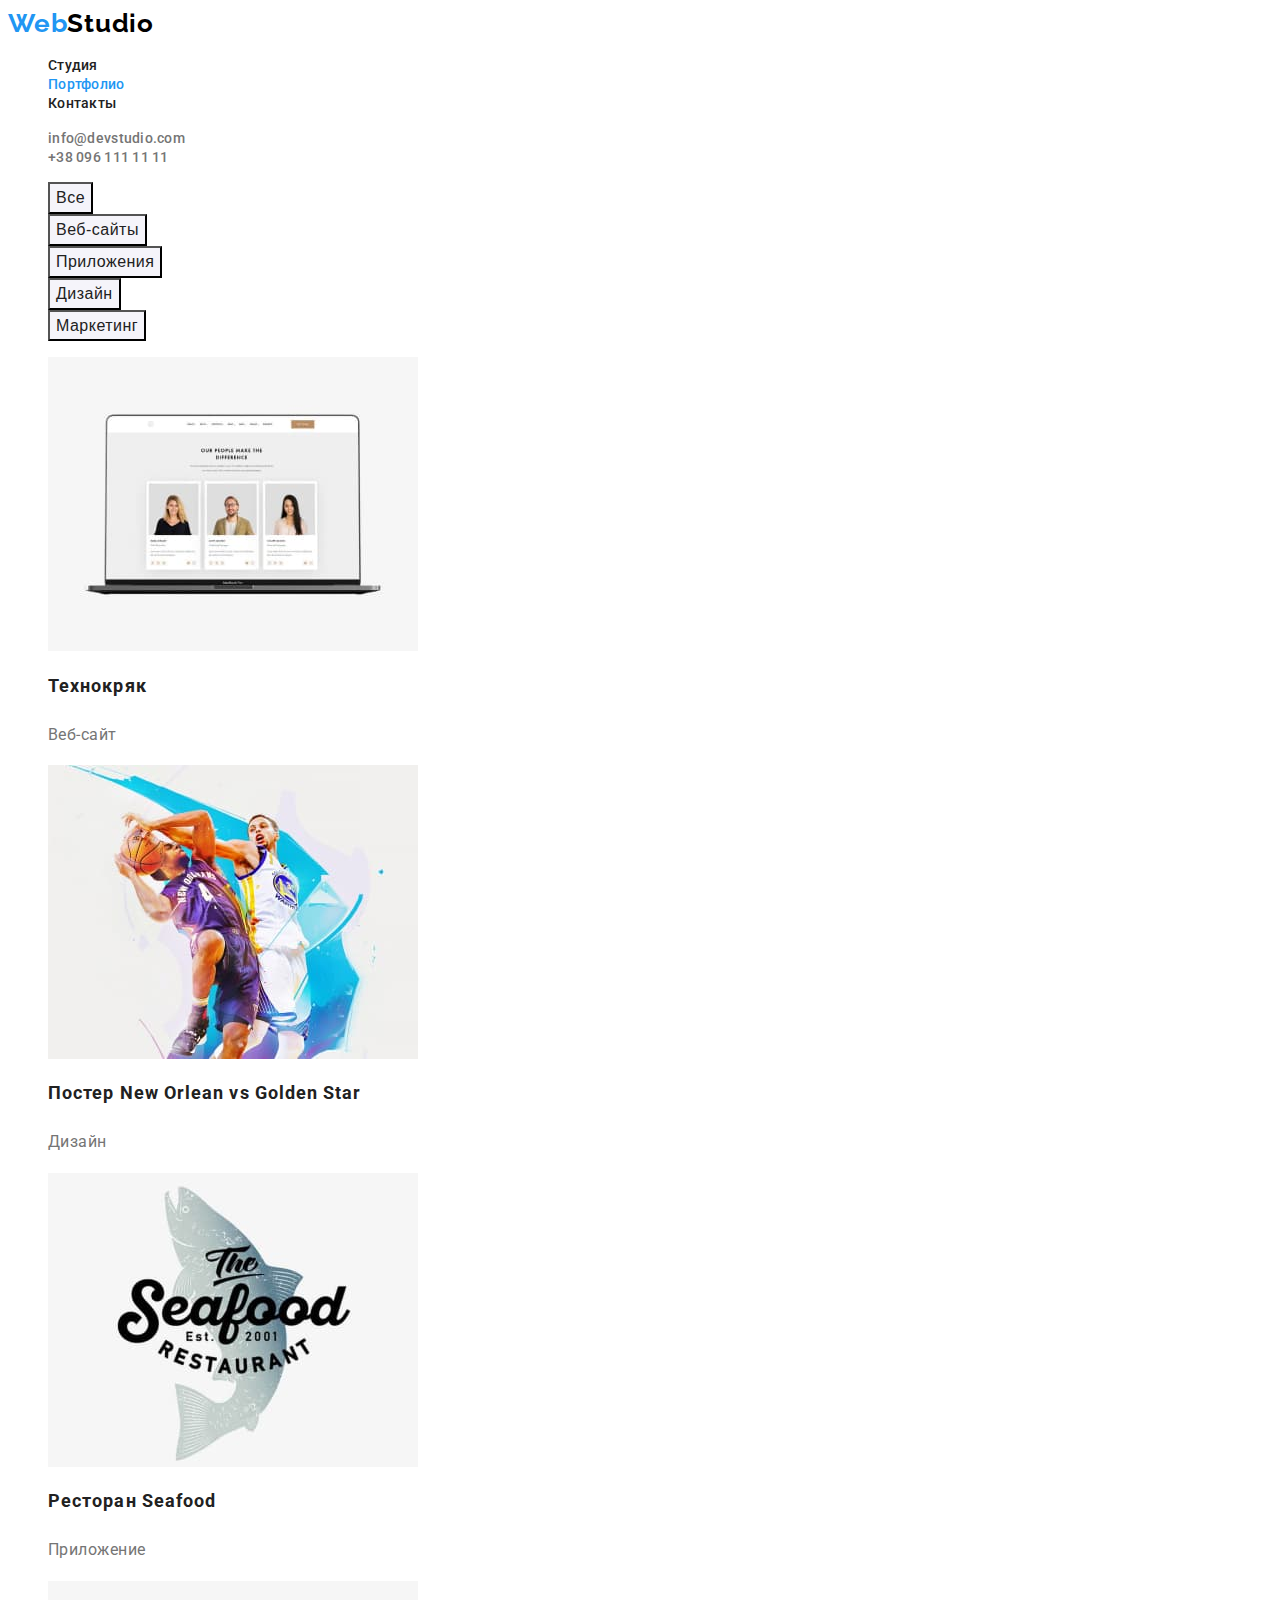
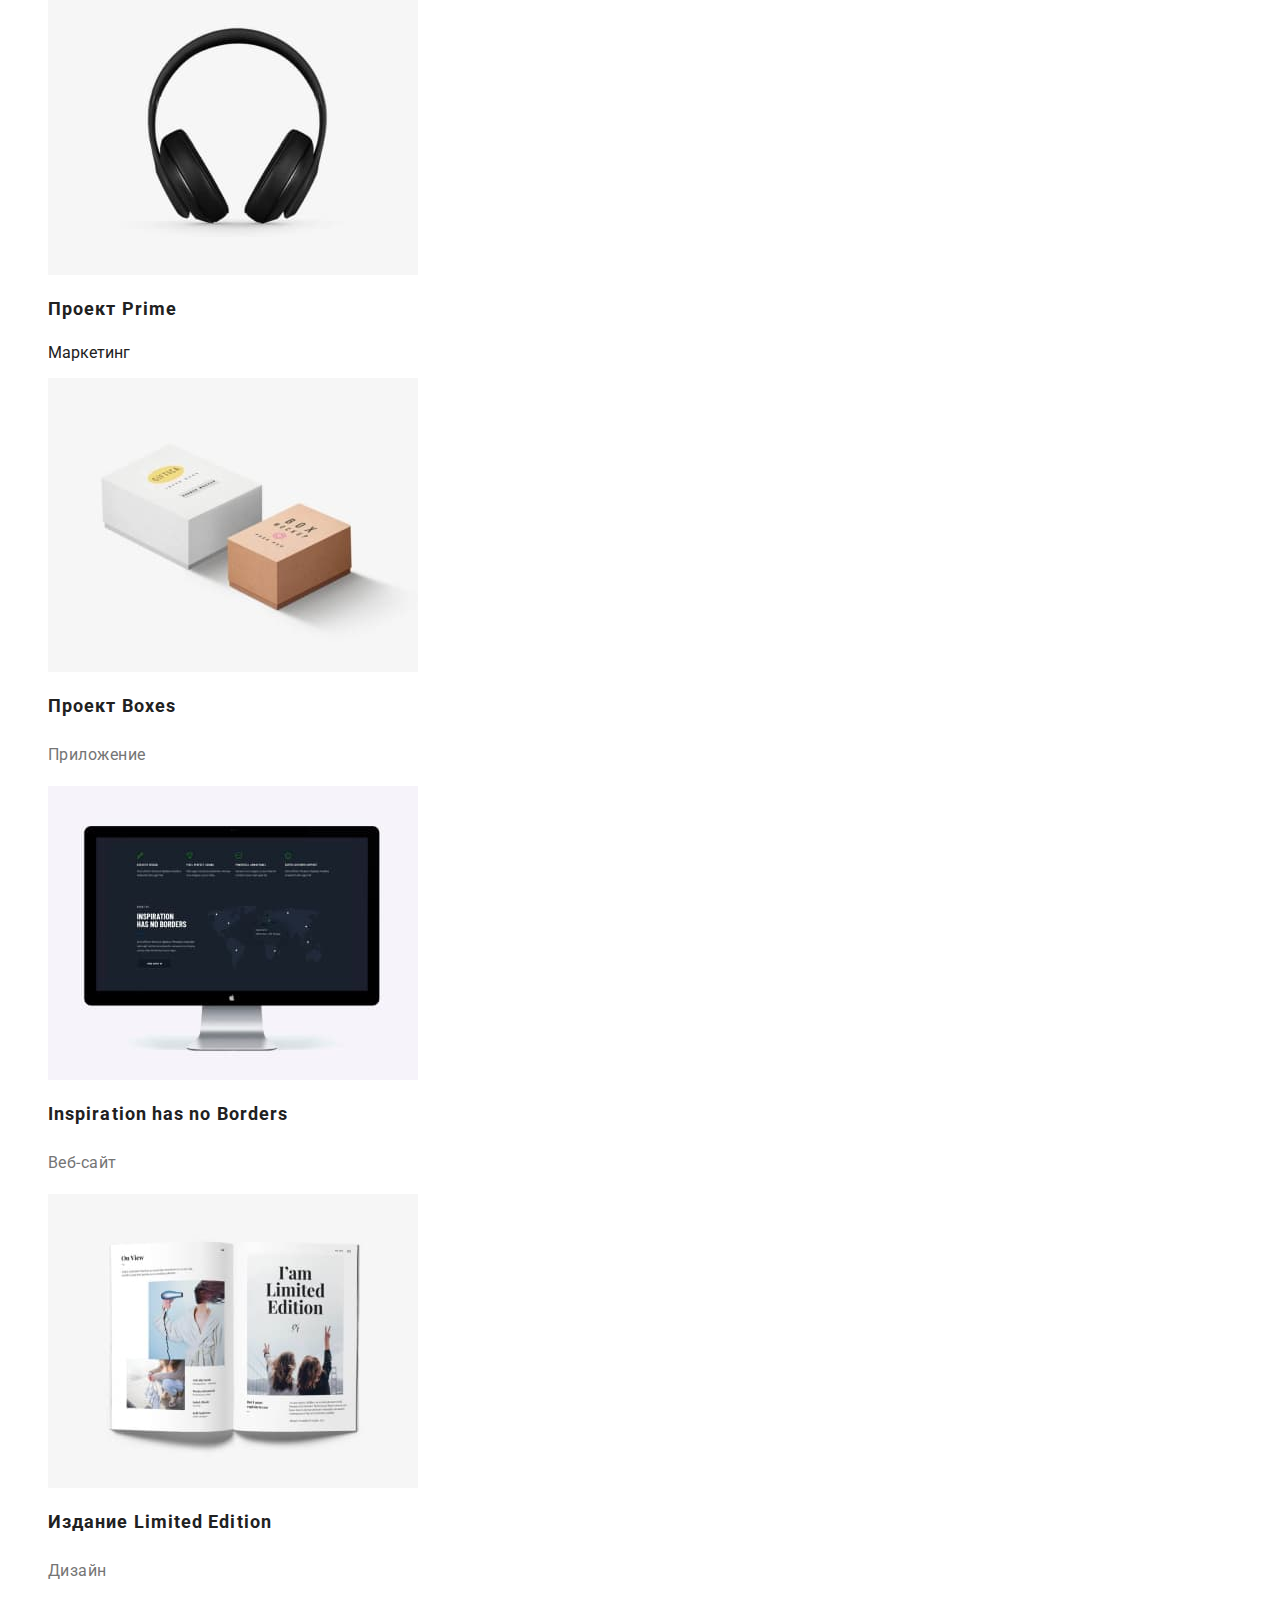
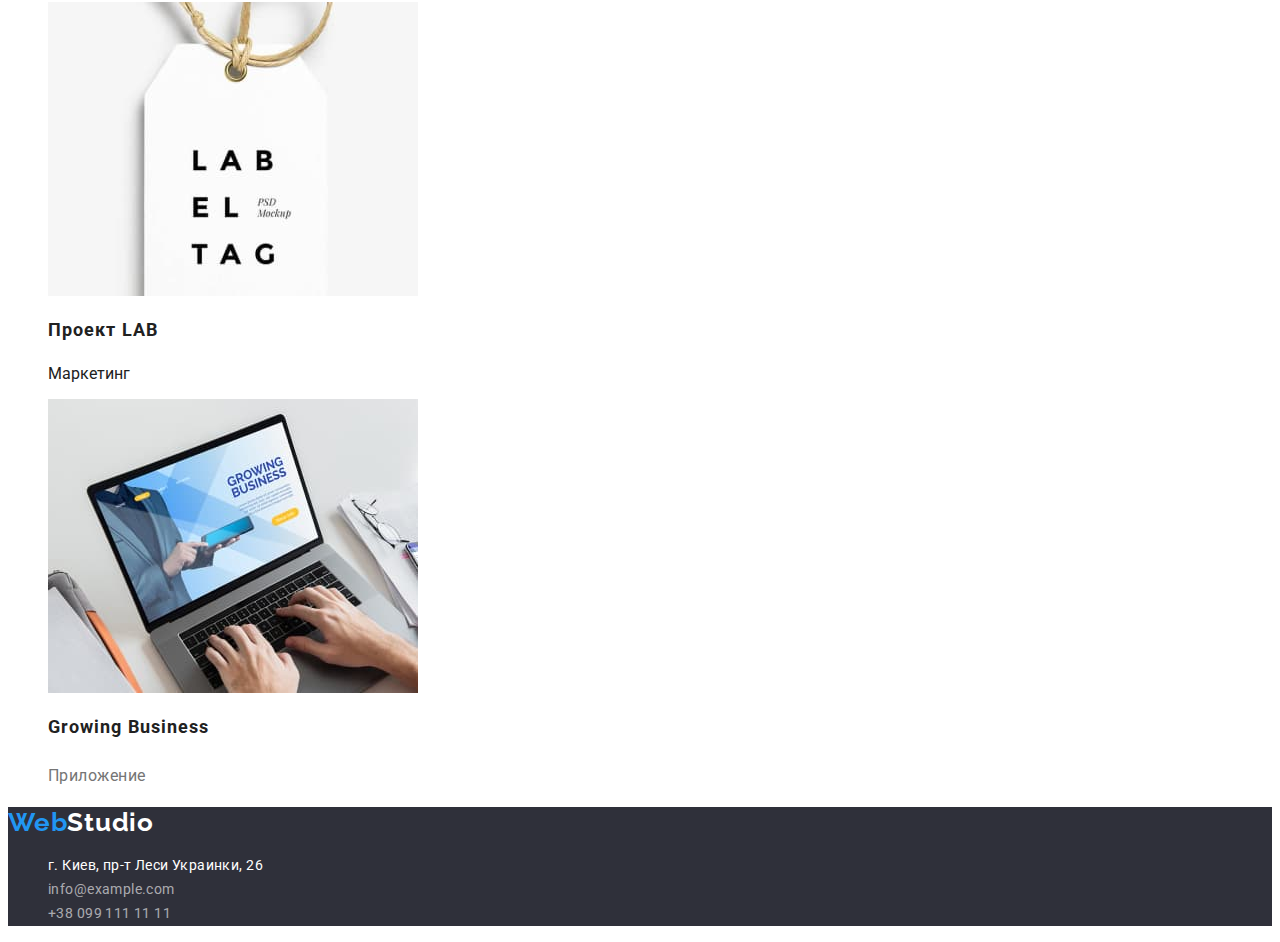
==== portfolio.html @ ef0eeea0 "add portfolio" ====
<!DOCTYPE html>
<html lang="ru">
    <head>
        <meta charset="UTF-8" />
        <meta http-equiv="X-UA-Compatible" content="IE=edge" />
        <meta name="viewport" content="width=device-width, initial-scale=1.0" />
        <title>WebStudio</title>
        <link rel="preconnect" href="https://fonts.googleapis.com" />
        <link rel="preconnect" href="https://fonts.gstatic.com" crossorigin />
        <link
            href="https://fonts.googleapis.com/css2?family=Raleway:wght@700&family=Roboto:wght@400;500;700;900&display=swap"
            rel="stylesheet"
        />
        <link rel="stylesheet" href="./css/styles.css" />
    </head>

    <body>
        <header class="header">
            <nav class="header-navigation">
                <a class="header-logo link" href="./index.html" lang="en">
                    <span class="logo-text">Web</span>Studio</a
                >
                <ul class="header-list list">
                    <li class="header-item">
                        <a href="./index.html" class="header-link link">Студия</a>
                    </li>
                    <li class="header-item">
                        <a href="./portfolio.html" class="header-link link current">Портфолио</a>
                    </li>
                    <li class="header-item"><a href="" class="header-link link">Контакты</a></li>
                </ul>
            </nav>
            <ul class="header-list list">
                <li class="header-item">
                    <a class="header-contacts link" href="mailto:info@devstudio.com"
                        >info@devstudio.com</a
                    >
                </li>
                <li class="header-item">
                    <a class="header-contacts link" href="tel:+380961111111">+38 096 111 11 11</a>
                </li>
            </ul>
        </header>
        <main>
            <section>
                <ul class="filter-list list">
                    <li><button class="button" type="button">Все</button></li>
                    <li><button class="button" type="button">Веб-сайты</button></li>
                    <li><button class="button" type="button">Приложения</button></li>
                    <li><button class="button" type="button">Дизайн</button></li>
                    <li><button class="button" type="button">Маркетинг</button></li>
                </ul>
                <ul class="portfolio-list list">
                    <li class="portfolio-item">
                        <img
                            src="./images/technokryak.jpg"
                            alt="Технокряк"
                            width="370"
                            height="294"
                        />
                        <h1 class="portfolio-item-title">Технокряк</h1>
                        <p class="portfolio-item-text">Веб-сайт</p>
                    </li>
                    <li class="portfolio-item">
                        <img
                            src="./images/poster-no-gs.jpg"
                            alt="Постер New Orlean vs Golden Star"
                            width="370"
                            height="294"
                        />
                        <h1 class="portfolio-item-title">
                            Постер <span lang="en">New Orlean vs Golden Star</span>
                        </h1>
                        <p class="portfolio-item-text">Дизайн</p>
                    </li>
                    <li class="portfolio-item">
                        <img
                            src="./images/seafood.jpg"
                            alt="Ресторан Seafood"
                            width="370"
                            height="294"
                        />
                        <h1 class="portfolio-item-title">
                            Ресторан <span lang="en">Seafood</span>
                        </h1>
                        <p class="portfolio-item-text">Приложение</p>
                    </li>
                    <li class="portfolio-item">
                        <img
                            src="./images/project-prime.jpg"
                            alt="Проект Prime"
                            width="370"
                            height="294"
                        />
                        <h1 class="portfolio-item-title">Проект <span lang="en">Prime</span></h1>
                        <p class="portfoliom-item-text">Маркетинг</p>
                    </li>
                    <li class="portfolio-item">
                        <img
                            src="./images/project-boxes.jpg"
                            alt="Проект Boxes"
                            width="370"
                            height="294"
                        />
                        <h1 class="portfolio-item-title">Проект <span lang="en">Boxes</span></h1>
                        <p class="portfolio-item-text">Приложение</p>
                    </li>
                    <li class="portfolio-item">
                        <img
                            src="./images/insp-has-no-borders.jpg"
                            alt="Inspiration has no Borders"
                            width="370"
                            height="294"
                        />
                        <h1 class="portfolio-item-title" lang="en">Inspiration has no Borders</h1>
                        <p class="portfolio-item-text">Веб-сайт</p>
                    </li>
                    <li class="portfolio-item">
                        <img
                            src="./images/izd-limited-edition.jpg"
                            alt="Издание Limited Edition"
                            width="370"
                            height="294"
                        />
                        <h1 class="portfolio-item-title">
                            Издание <span lang="en">Limited Edition</span>
                        </h1>
                        <p class="portfolio-item-text">Дизайн</p>
                    </li>
                    <li class="portfolio-item">
                        <img
                            src="./images/project-lab.jpg"
                            alt="Проект LAB"
                            width="370"
                            height="294"
                        />
                        <h1 class="portfolio-item-title">Проект <span lang="en">LAB</span></h1>
                        <p class="portfoliom-item-text">Маркетинг</p>
                    </li>
                    <li class="portfolio-item">
                        <img
                            src="./images/growing-business.jpg"
                            alt="Growing Business"
                            width="370"
                            height="294"
                        />
                        <h1 class="portfolio-item-title" lang="en">Growing Business</h1>
                        <p class="portfolio-item-text">Приложение</p>
                    </li>
                </ul>
            </section>
        </main>
        <footer class="footer">
            <a class="footer-logo link" href="./index.html" lang="en">
                <span class="logo-text">Web</span>Studio</a
            >
            <address class="address">
                <ul class="address-list list">
                    <li class="address-item">
                        <a
                            class="address-link link"
                            href="https://goo.gl/maps/UUVyCfxWeA6QMMEp7"
                            target="_blank"
                            rel="noopener noreferrer"
                        >
                            г. Киев, пр-т Леси Украинки, 26
                        </a>
                    </li>
                    <li class="address-item">
                        <a class="contacts-link link" href="mailto:info@example.com"
                            >info@example.com</a
                        >
                    </li>
                    <li class="address-item">
                        <a class="contacts-link link" href="tel:+380991111111">+38 099 111 11 11</a>
                    </li>
                </ul>
            </address>
        </footer>
    </body>
</html>
---- css/styles.css ----
:root {
    --first-text-color: #212121;
    --second-text-color: #757575;
    --third-text-color: #ffffff;
    --fourth-text-color: rgba(255, 255, 255, 0.6);
    --accent-color: #2196f3;
    --main-background-color: #ffffff;
    --first-background-color: #f5f4fa;
    --second-background-color: #2f303a;
}

body {
    font-family: 'Roboto', sans-serif;
    background-color: var(--main-background-color);
    color: var(--first-text-color);
}

.list {
    list-style: none;
}

.link {
    text-decoration: none;
}

.visually-hidden {
    position: absolute;
    white-space: nowrap;
    width: 1px;
    height: 1px;
    overflow: hidden;
    border: 0;
    padding: 0;
    clip: rect(0 0 0 0);
    clip-path: inset(50%);
    margin: -1px;
}

/* --------------HEADER-------------- */

.header-logo {
    font-family: Raleway;
    font-weight: 700;
    font-size: 26px;
    line-height: 1.19;
    letter-spacing: 0.03em;
    color: #000000;
}

.logo-text {
    color: #2196f3;
}

.header-item .link.current {
    color: var(--accent-color);
}

.header-link {
    font-weight: 500;
    font-size: 14px;
    line-height: 1.14;
    letter-spacing: 0.02em;
    color: var(--first-text-color);
}

.header-link:hover,
.header-link:focus,
.header-link:active {
    color: var(--accent-color);
}

.header-contacts {
    font-weight: 500;
    font-size: 14px;
    line-height: 1.14;
    letter-spacing: 0.02em;
    color: var(--second-text-color);
}

.header-contacts:hover,
.header-contacts:focus {
    color: var(--accent-color);
}

/* --------------HERO-------------- */

.hero {
    background-color: var(--second-background-color);
}

.hero-item {
    font-weight: 900;
    font-size: 44px;
    line-height: 1.36;
    text-align: center;
    letter-spacing: 0.06em;
    text-transform: uppercase;
    color: var(--third-text-color);
}

.hero-btn {
    font-family: inherit;
    font-weight: 700;
    font-size: 16px;
    line-height: 1.87;
    display: flex;
    align-items: center;
    text-align: center;
    letter-spacing: 0.06em;
    background-color: #2196f3;
    color: var(--third-text-color);
    cursor: pointer;
}

/* --------------BENEFITS-------------- */

.benefits-title {
    font-weight: 700;
    font-size: 14px;
    line-height: 1.14;
    letter-spacing: 0.03em;
    text-transform: uppercase;
    color: var(--first-text-color);
}

.benefits-text {
    font-size: 14px;
    line-height: 1.71;
    letter-spacing: 0.03em;
    color: var(--second-text-color);
}

/* --------------ABOUT-------------- */

.about-title {
    font-weight: 700;
    font-size: 36px;
    line-height: 1.17;
    text-align: center;
    letter-spacing: 0.03em;
    color: var(--first-text-color);
}

/* --------------TEAM-------------- */

.team {
    background-color: var(--first-background-color);
}

.team-title {
    font-weight: 700;
    font-size: 36px;
    line-height: 1.17;
    text-align: center;
    letter-spacing: 0.03em;
    color: var(--first-text-color);
}

.team-item {
    background-color: var(--main-background-color);
}

.team-item-title {
    font-weight: 500;
    font-size: 16px;
    line-height: 1.19;
    text-align: center;
    letter-spacing: 0.03em;
    color: var(--first-text-color);
}

.team-item-text {
    font-size: 16px;
    line-height: 1.19;
    text-align: center;
    letter-spacing: 0.03em;
    color: var(--second-text-color);
}

/* --------------FOOTER-------------- */

.footer {
    background-color: var(--second-background-color);
}
.footer-logo {
    font-family: Raleway;
    font-weight: 700;
    font-size: 26px;
    line-height: 1.19;
    letter-spacing: 0.03em;
    color: #ffffff;
}

.address-link {
    font-style: normal;
    font-size: 14px;
    line-height: 1.71;
    letter-spacing: 0.03em;
    color: var(--third-text-color);
}

.contacts-link {
    font-style: normal;
    font-size: 14px;
    line-height: 1.71;
    letter-spacing: 0.03em;
    color: var(--fourth-text-color);
}

.address-link:hover,
.address-link:focus,
.contacts-link:hover,
.contacts-link:focus {
    color: var(--accent-color);
}

/* --------------PORTFOLIO-------------- */

.button {
    font-weight: 500;
    font-size: 16px;
    line-height: 1.62;
    text-align: center;
    letter-spacing: 0.03em;
    background-color: var(--first-background-color);
    color: var(--first-text-color);
    cursor: pointer;
}
.button:hover,
.button:focus {
    color: var(--third-text-color);
    background-color: var(--accent-color);
}

.portfolio-item-title {
    font-weight: 700;
    font-size: 18px;
    line-height: 2;
    letter-spacing: 0.06em;
    color: var(--first-text-color);
}

.portfolio-item-text {
    font-weight: normal;
    font-size: 16px;
    line-height: 1.87;
    letter-spacing: 0.03em;
    color: var(--second-text-color);
}
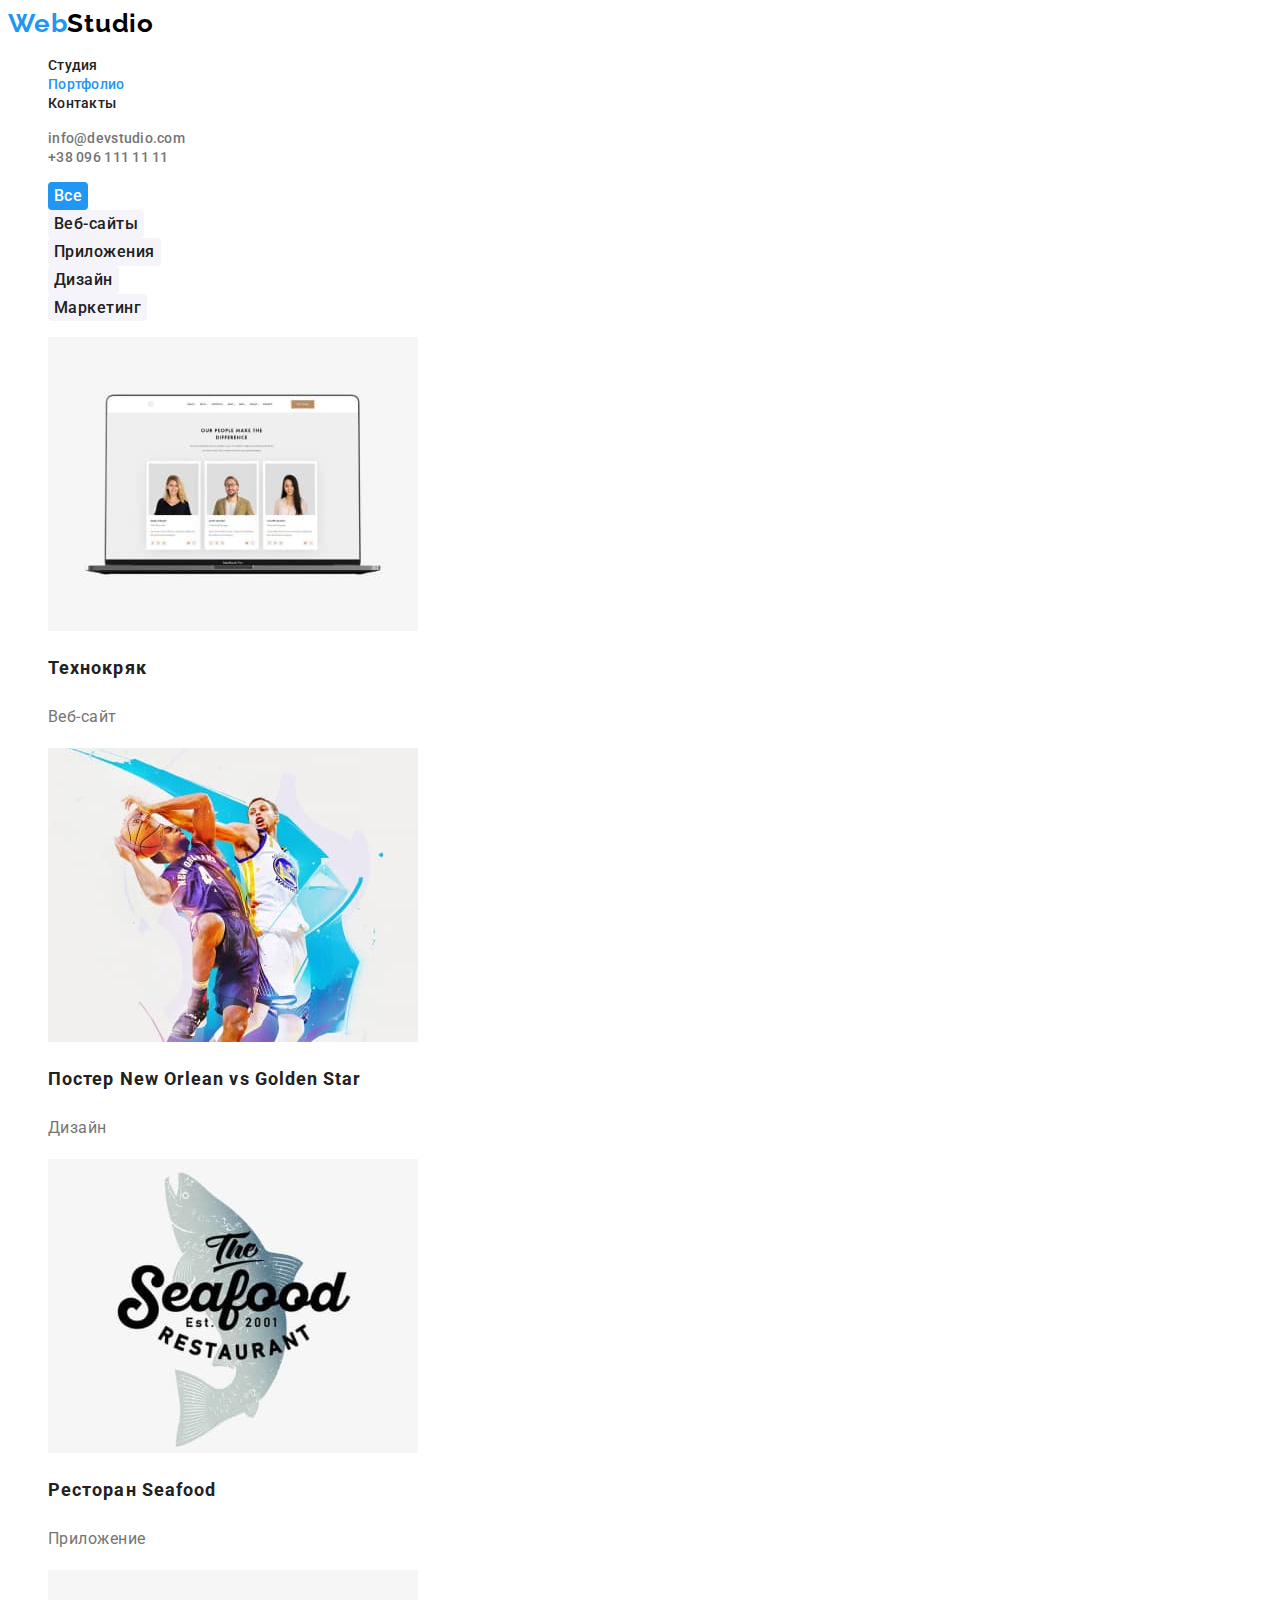
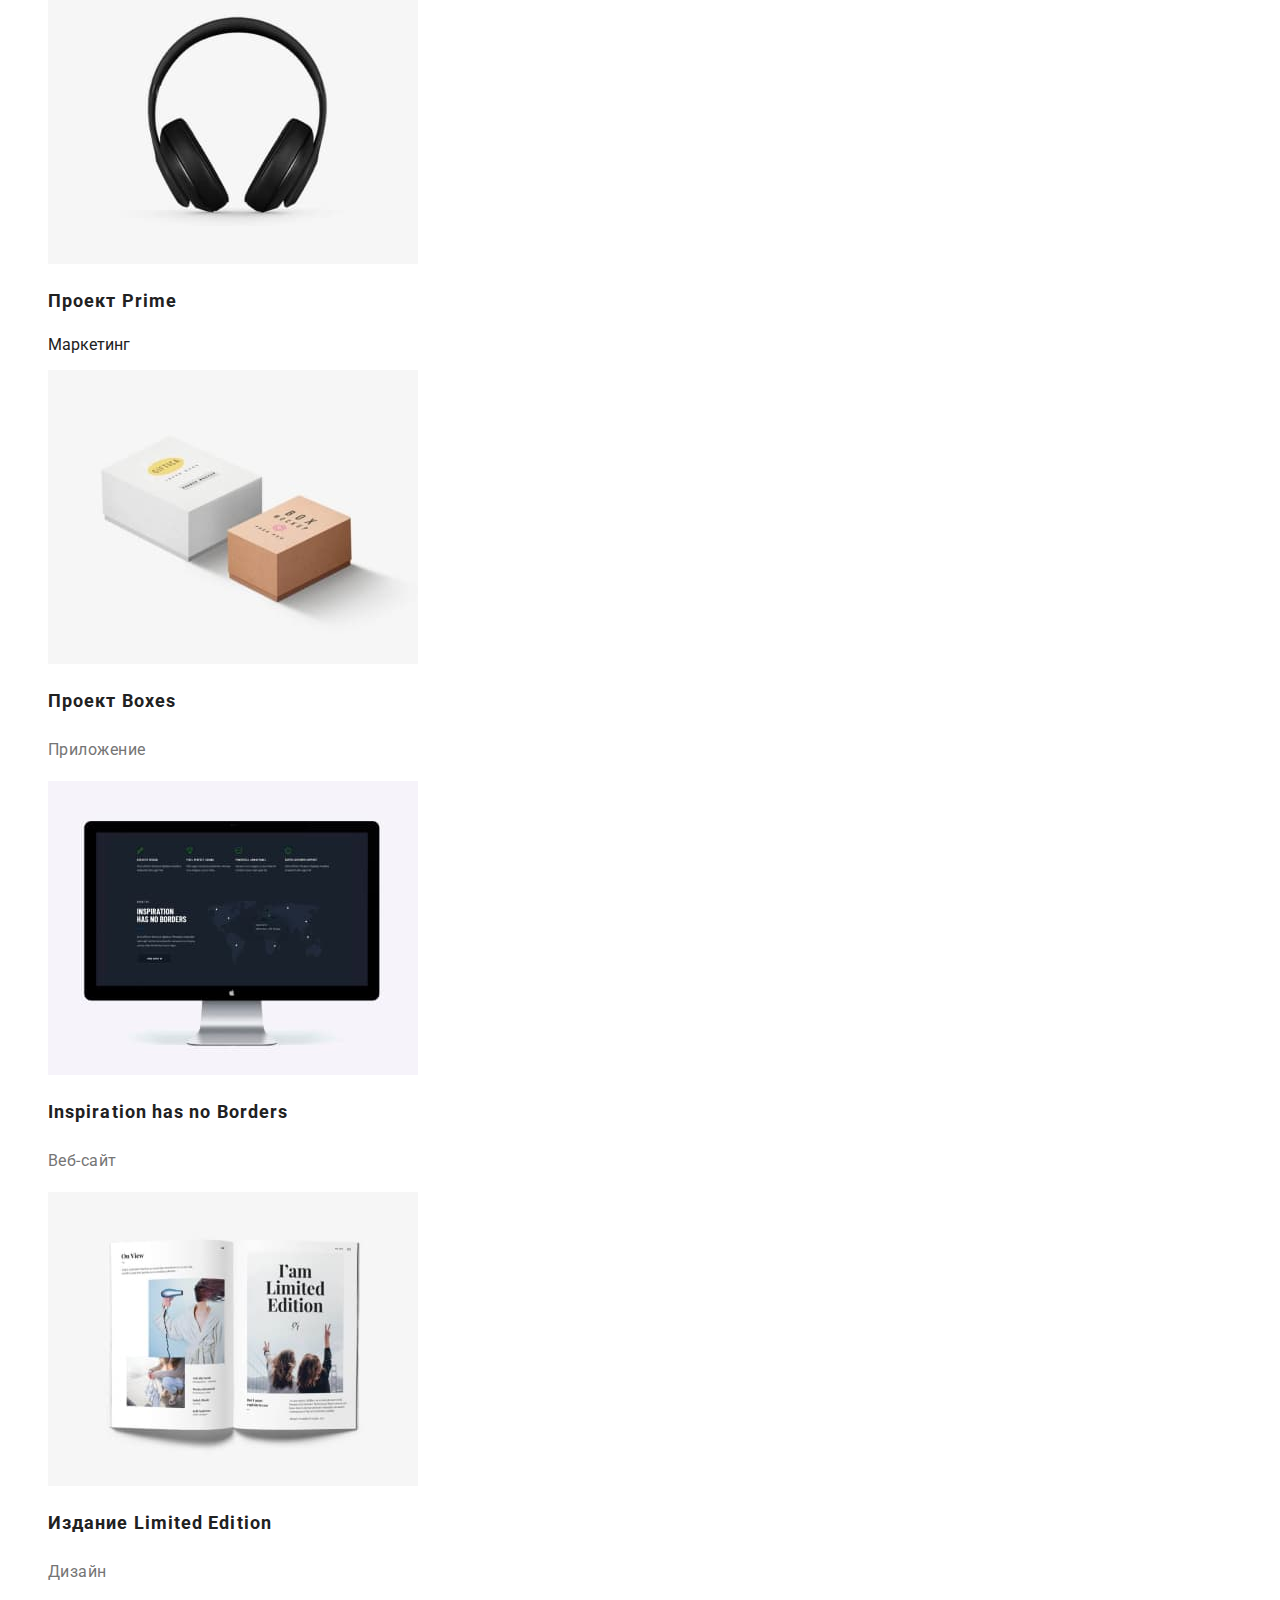
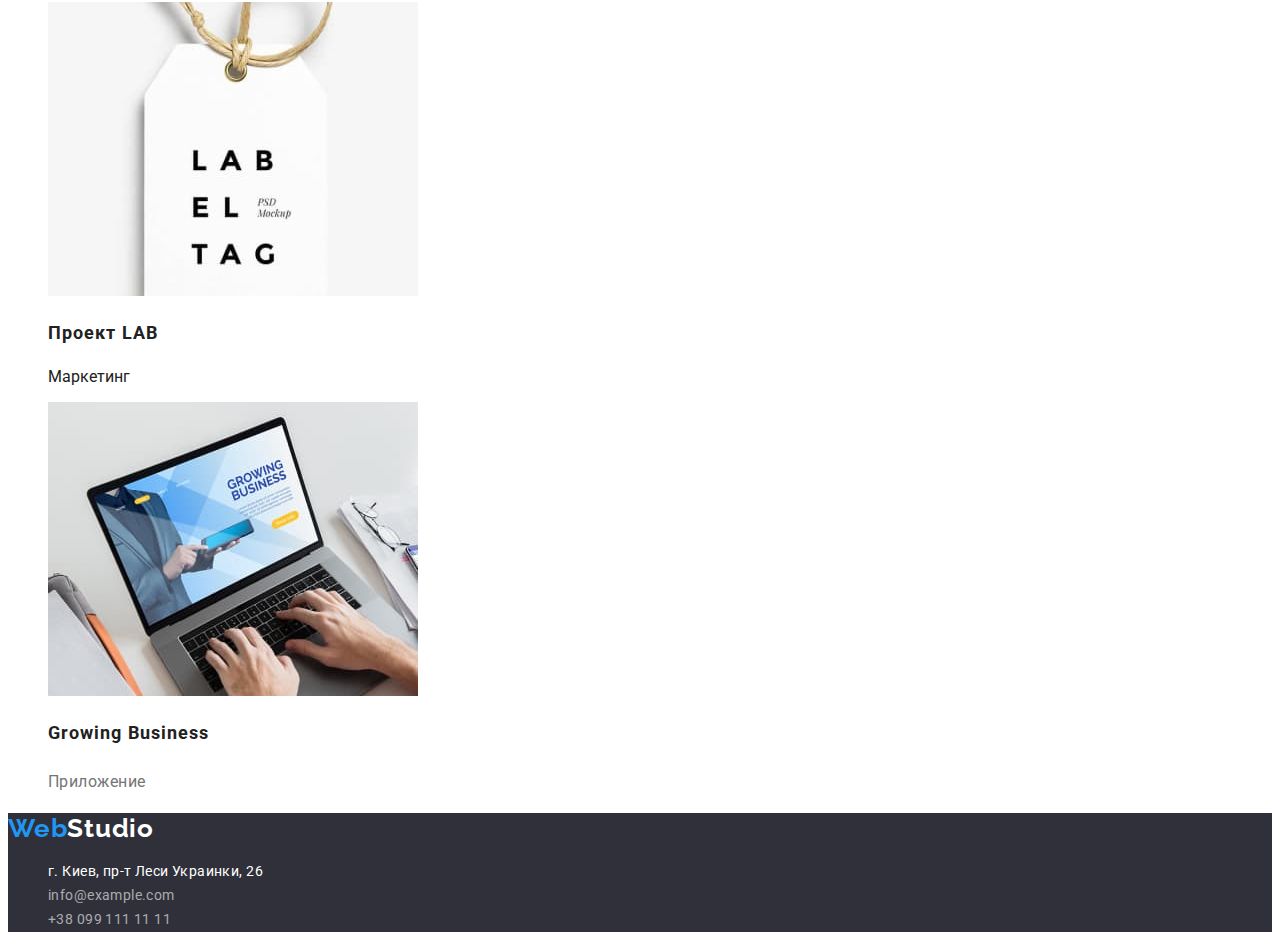
==== commit 6020a307: "Edits from the Mentor" ====
--- a/portfolio.html
+++ b/portfolio.html
@@ -17,8 +17,8 @@
     <body>
         <header class="header">
             <nav class="header-navigation">
-                <a class="header-logo link" href="./index.html" lang="en">
-                    <span class="logo-text">Web</span>Studio</a
+                <a class="logo link" href="./index.html" lang="en">
+                    Web<span class="header-logo">Studio</span></a
                 >
                 <ul class="header-list list">
                     <li class="header-item">
@@ -43,8 +43,9 @@
         </header>
         <main>
             <section>
+                <h1 class="visually-hidden">Портфолио</h1>
                 <ul class="filter-list list">
-                    <li><button class="button" type="button">Все</button></li>
+                    <li><button class="button current-btn" type="button">Все</button></li>
                     <li><button class="button" type="button">Веб-сайты</button></li>
                     <li><button class="button" type="button">Приложения</button></li>
                     <li><button class="button" type="button">Дизайн</button></li>
@@ -58,7 +59,7 @@
                             width="370"
                             height="294"
                         />
-                        <h1 class="portfolio-item-title">Технокряк</h1>
+                        <h2 class="portfolio-item-title">Технокряк</h2>
                         <p class="portfolio-item-text">Веб-сайт</p>
                     </li>
                     <li class="portfolio-item">
@@ -68,9 +69,9 @@
                             width="370"
                             height="294"
                         />
-                        <h1 class="portfolio-item-title">
+                        <h2 class="portfolio-item-title">
                             Постер <span lang="en">New Orlean vs Golden Star</span>
-                        </h1>
+                        </h2>
                         <p class="portfolio-item-text">Дизайн</p>
                     </li>
                     <li class="portfolio-item">
@@ -80,9 +81,9 @@
                             width="370"
                             height="294"
                         />
-                        <h1 class="portfolio-item-title">
+                        <h2 class="portfolio-item-title">
                             Ресторан <span lang="en">Seafood</span>
-                        </h1>
+                        </h2>
                         <p class="portfolio-item-text">Приложение</p>
                     </li>
                     <li class="portfolio-item">
@@ -92,7 +93,7 @@
                             width="370"
                             height="294"
                         />
-                        <h1 class="portfolio-item-title">Проект <span lang="en">Prime</span></h1>
+                        <h2 class="portfolio-item-title">Проект <span lang="en">Prime</span></h2>
                         <p class="portfoliom-item-text">Маркетинг</p>
                     </li>
                     <li class="portfolio-item">
@@ -102,7 +103,7 @@
                             width="370"
                             height="294"
                         />
-                        <h1 class="portfolio-item-title">Проект <span lang="en">Boxes</span></h1>
+                        <h2 class="portfolio-item-title">Проект <span lang="en">Boxes</span></h2>
                         <p class="portfolio-item-text">Приложение</p>
                     </li>
                     <li class="portfolio-item">
@@ -112,7 +113,7 @@
                             width="370"
                             height="294"
                         />
-                        <h1 class="portfolio-item-title" lang="en">Inspiration has no Borders</h1>
+                        <h2 class="portfolio-item-title" lang="en">Inspiration has no Borders</h2>
                         <p class="portfolio-item-text">Веб-сайт</p>
                     </li>
                     <li class="portfolio-item">
@@ -122,9 +123,9 @@
                             width="370"
                             height="294"
                         />
-                        <h1 class="portfolio-item-title">
+                        <h2 class="portfolio-item-title">
                             Издание <span lang="en">Limited Edition</span>
-                        </h1>
+                        </h2>
                         <p class="portfolio-item-text">Дизайн</p>
                     </li>
                     <li class="portfolio-item">
@@ -134,7 +135,7 @@
                             width="370"
                             height="294"
                         />
-                        <h1 class="portfolio-item-title">Проект <span lang="en">LAB</span></h1>
+                        <h2 class="portfolio-item-title">Проект <span lang="en">LAB</span></h2>
                         <p class="portfoliom-item-text">Маркетинг</p>
                     </li>
                     <li class="portfolio-item">
@@ -144,15 +145,15 @@
                             width="370"
                             height="294"
                         />
-                        <h1 class="portfolio-item-title" lang="en">Growing Business</h1>
+                        <h2 class="portfolio-item-title" lang="en">Growing Business</h2>
                         <p class="portfolio-item-text">Приложение</p>
                     </li>
                 </ul>
             </section>
         </main>
         <footer class="footer">
-            <a class="footer-logo link" href="./index.html" lang="en">
-                <span class="logo-text">Web</span>Studio</a
+            <a class="logo link" href="./index.html" lang="en">
+                Web<span class="footer-logo">Studio</span></a
             >
             <address class="address">
                 <ul class="address-list list">
--- a/css/styles.css
+++ b/css/styles.css
@@ -38,17 +38,17 @@
 
 /* --------------HEADER-------------- */
 
-.header-logo {
+.logo {
     font-family: Raleway;
     font-weight: 700;
     font-size: 26px;
     line-height: 1.19;
     letter-spacing: 0.03em;
+    color: #2196f3;
+}
+
+.header-logo {
     color: #000000;
-}
-
-.logo-text {
-    color: #2196f3;
 }
 
 .header-item .link.current {
@@ -63,20 +63,17 @@
     color: var(--first-text-color);
 }
 
+.header-contacts {
+    font-weight: 500;
+    font-size: 14px;
+    line-height: 1.14;
+    letter-spacing: 0.02em;
+    color: var(--second-text-color);
+}
+
 .header-link:hover,
 .header-link:focus,
-.header-link:active {
-    color: var(--accent-color);
-}
-
-.header-contacts {
-    font-weight: 500;
-    font-size: 14px;
-    line-height: 1.14;
-    letter-spacing: 0.02em;
-    color: var(--second-text-color);
-}
-
+.header-link:active,
 .header-contacts:hover,
 .header-contacts:focus {
     color: var(--accent-color);
@@ -110,6 +107,8 @@
     background-color: #2196f3;
     color: var(--third-text-color);
     cursor: pointer;
+    border-radius: 4px;
+    border: none;
 }
 
 /* --------------BENEFITS-------------- */
@@ -183,11 +182,6 @@
     background-color: var(--second-background-color);
 }
 .footer-logo {
-    font-family: Raleway;
-    font-weight: 700;
-    font-size: 26px;
-    line-height: 1.19;
-    letter-spacing: 0.03em;
     color: #ffffff;
 }
 
@@ -217,6 +211,7 @@
 /* --------------PORTFOLIO-------------- */
 
 .button {
+    font: inherit;
     font-weight: 500;
     font-size: 16px;
     line-height: 1.62;
@@ -225,7 +220,11 @@
     background-color: var(--first-background-color);
     color: var(--first-text-color);
     cursor: pointer;
-}
+    border-radius: 4px;
+    border: none;
+}
+
+.current-btn,
 .button:hover,
 .button:focus {
     color: var(--third-text-color);
